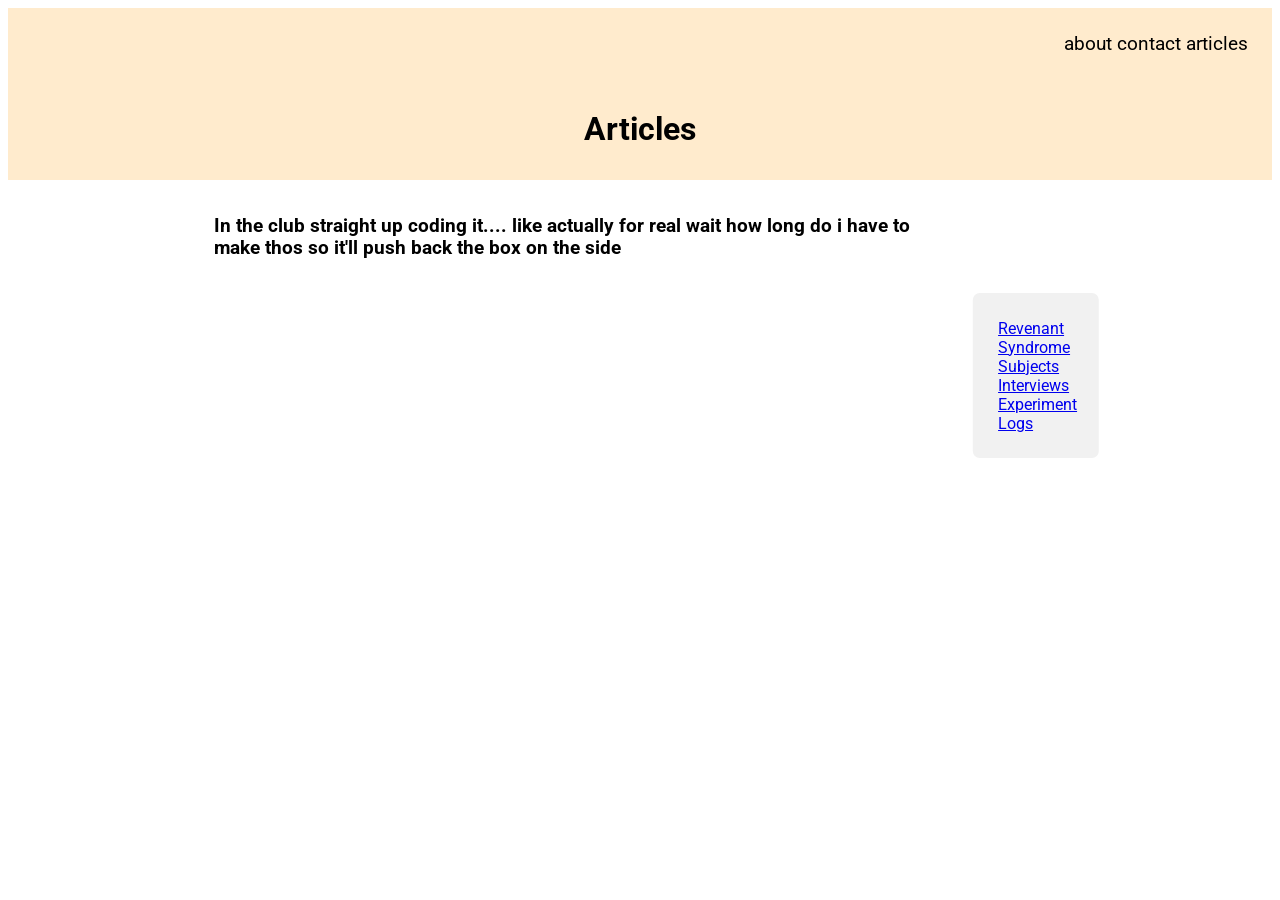
==== articles.html @ 0c28aa2a "added a lot" ====
<!DOCTYPE html>
<html lang="en">
<head>
    <meta charset="UTF-8">
    <meta name="viewport" content="width=device-width, initial -scale=1.0">
    <link rel="stylesheet" href="main.css">
    <link href='https://fonts.googleapis.com/css?family=Roboto' rel='stylesheet'>

</head>

<body> 
  <nav>
    about <a>
    contact<a>
    articles <a>
  </nav>
  <header>
    <h1>Articles</h1>  
  </header>

      <div>
      <main>
        <h3> In the club straight up coding it.... like actually for real wait how long do i have to make thos so it'll push back the box on the side
        </h3>
      </main>
        <aside>
          <a href="#revsyn">Revenant Syndrome </a> <div>
          <a href="#about">Subjects </a><div>
          <a href="#about">Interviews </a><div>
          <a href="#about">Experiment Logs </a><div>
        </aside>
      </main>
      </div>

</body>







</html>







</html>
---- main.css ----
/* this is where we put in all of the basic layout, decide on color, and archival stuff. 
Will be using some neocities for this */
body{
    font-family: 'Roboto';
}

* {
    box-sizing: border-box;
  }

header{
    text-align: center;
    background-color: blanchedalmond;
    padding: 10px;
}

nav{
    background-color:blanchedalmond;
    padding: 1.5rem;
    text-align: right;
    font-size: larger;
 
    
}
.container { 
    background-color: rgb(255, 255, 255);
    display: flex;
    flex-wrap: wrap;
    width: 70%;
    padding-left: 15%;
    left: 15%;
    
  }
  .subj-interview { 
    background-color: blanchedalmond;
    display: flex;
    flex-wrap: wrap;
    width: 50%;
    padding-left: 5%;
    left: 15%;
    border-width: 10px;
    border-radius: 7px;
    position: relative;
    border: 5px dashed #000000;
  }
  main{
    background-color: #ffffff;
    padding: 1rem;
    width: 60%;
    height: fit-content;
   left: 15%;
   border-width: 10px;
   border-radius: 7px;
   position: relative;
}
aside{
    background-color: #f1f1f1;
    padding: 2%;
    position: sticky;
    width: 10%;
    height: 50%;
    border-width: 10px;
    border-radius: 7px;
    top: 2%;
    left: 76%;
}
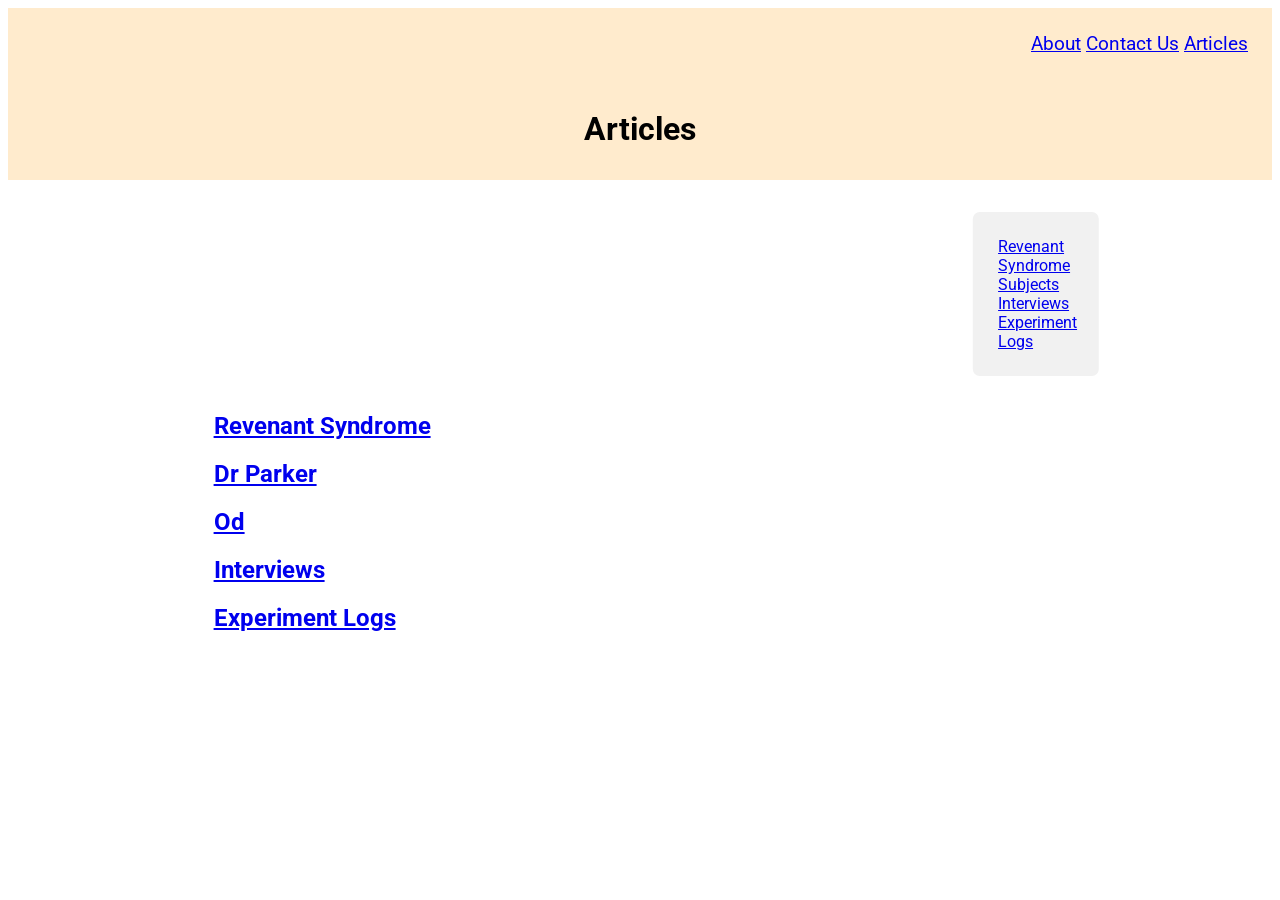
==== commit 790b4f6e: "linked all pages together" ====
--- a/articles.html
+++ b/articles.html
@@ -10,9 +10,9 @@
 
 <body> 
   <nav>
-    about <a>
-    contact<a>
-    articles <a>
+    <a href="index.html"> About</a> 
+    <a href="contact.html"> Contact Us</a> 
+    <a href="articles.html"> Articles</a> 
   </nav>
   <header>
     <h1>Articles</h1>  
@@ -20,15 +20,28 @@
 
       <div>
       <main>
-        <h3> In the club straight up coding it.... like actually for real wait how long do i have to make thos so it'll push back the box on the side
-        </h3>
+
       </main>
         <aside>
           <a href="#revsyn">Revenant Syndrome </a> <div>
-          <a href="#about">Subjects </a><div>
-          <a href="#about">Interviews </a><div>
-          <a href="#about">Experiment Logs </a><div>
+          <a href="#subj">Subjects </a><div>
+          <a href="#inter">Interviews </a><div>
+          <a href="#log">Experiment Logs </a><div>
         </aside>
+        <main>
+       <section id="revsyn">
+      <a href="revenant_syndrome.html" ><h2> Revenant Syndrome</h2> </a>
+    </section>
+    <section id="subj">
+      <a href="subj01.html" ><h2> Dr Parker</h2> </a>
+      <a href="subj02.html" ><h2> Od</h2> </a>
+    </section>
+    <section id="inter">
+      <a href="interviews.html" ><h2> Interviews</h2> </a>
+    </section>
+    <section id="log">
+      <a href="experiment-logs.html" ><h2> Experiment Logs</h2> </a>
+    </section>
       </main>
       </div>
 
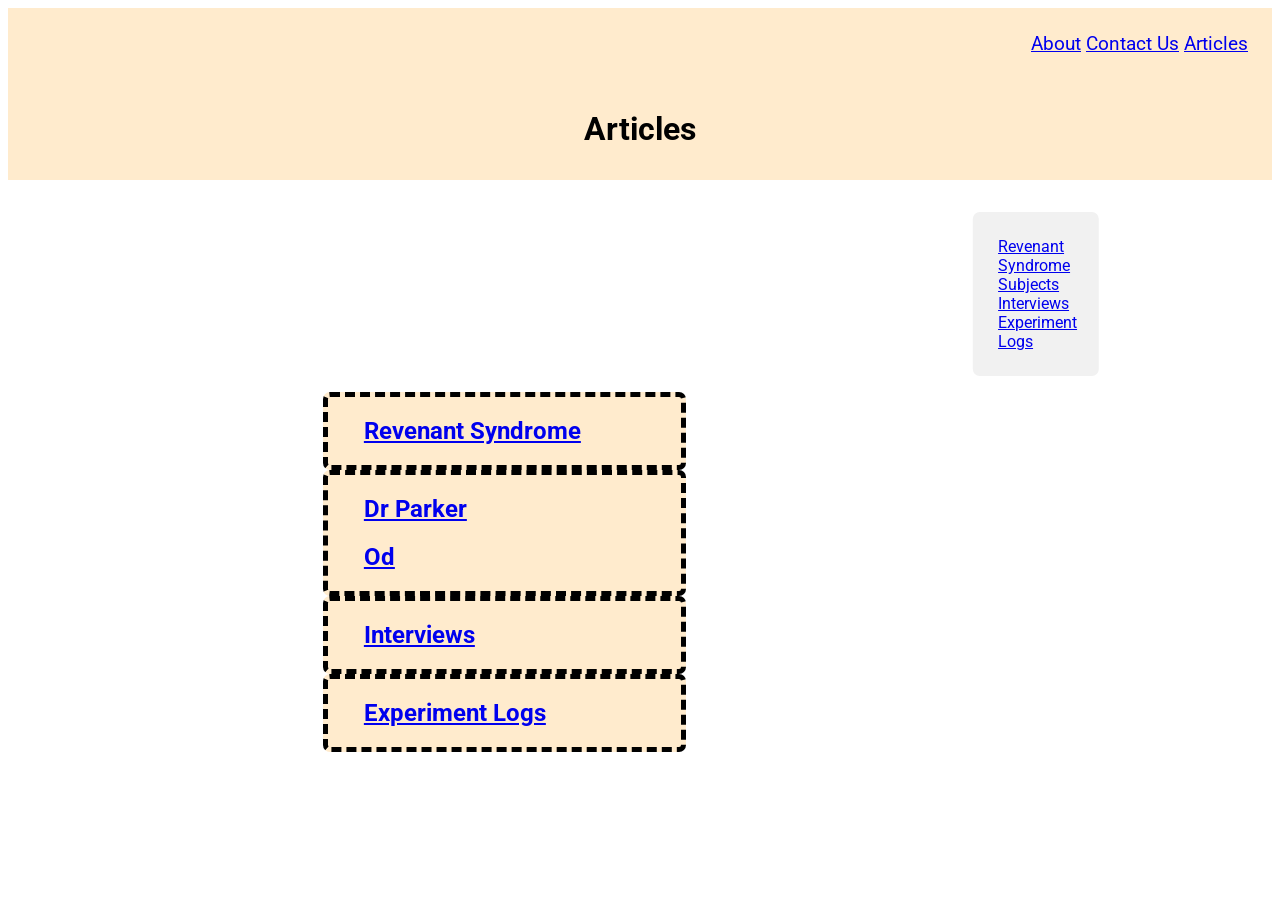
==== commit c54ef082: "updates website more" ====
--- a/articles.html
+++ b/articles.html
@@ -29,19 +29,27 @@
           <a href="#log">Experiment Logs </a><div>
         </aside>
         <main>
+          <div class="subj-interview">
        <section id="revsyn">
       <a href="revenant_syndrome.html" ><h2> Revenant Syndrome</h2> </a>
     </section>
+  </div>
+  <div class="subj-interview">
     <section id="subj">
       <a href="subj01.html" ><h2> Dr Parker</h2> </a>
       <a href="subj02.html" ><h2> Od</h2> </a>
     </section>
+    </div>
+    <div class="subj-interview">
     <section id="inter">
       <a href="interviews.html" ><h2> Interviews</h2> </a>
     </section>
+    </div>
+    <div class="subj-interview">
     <section id="log">
       <a href="experiment-logs.html" ><h2> Experiment Logs</h2> </a>
     </section>
+  </div>
       </main>
       </div>
 
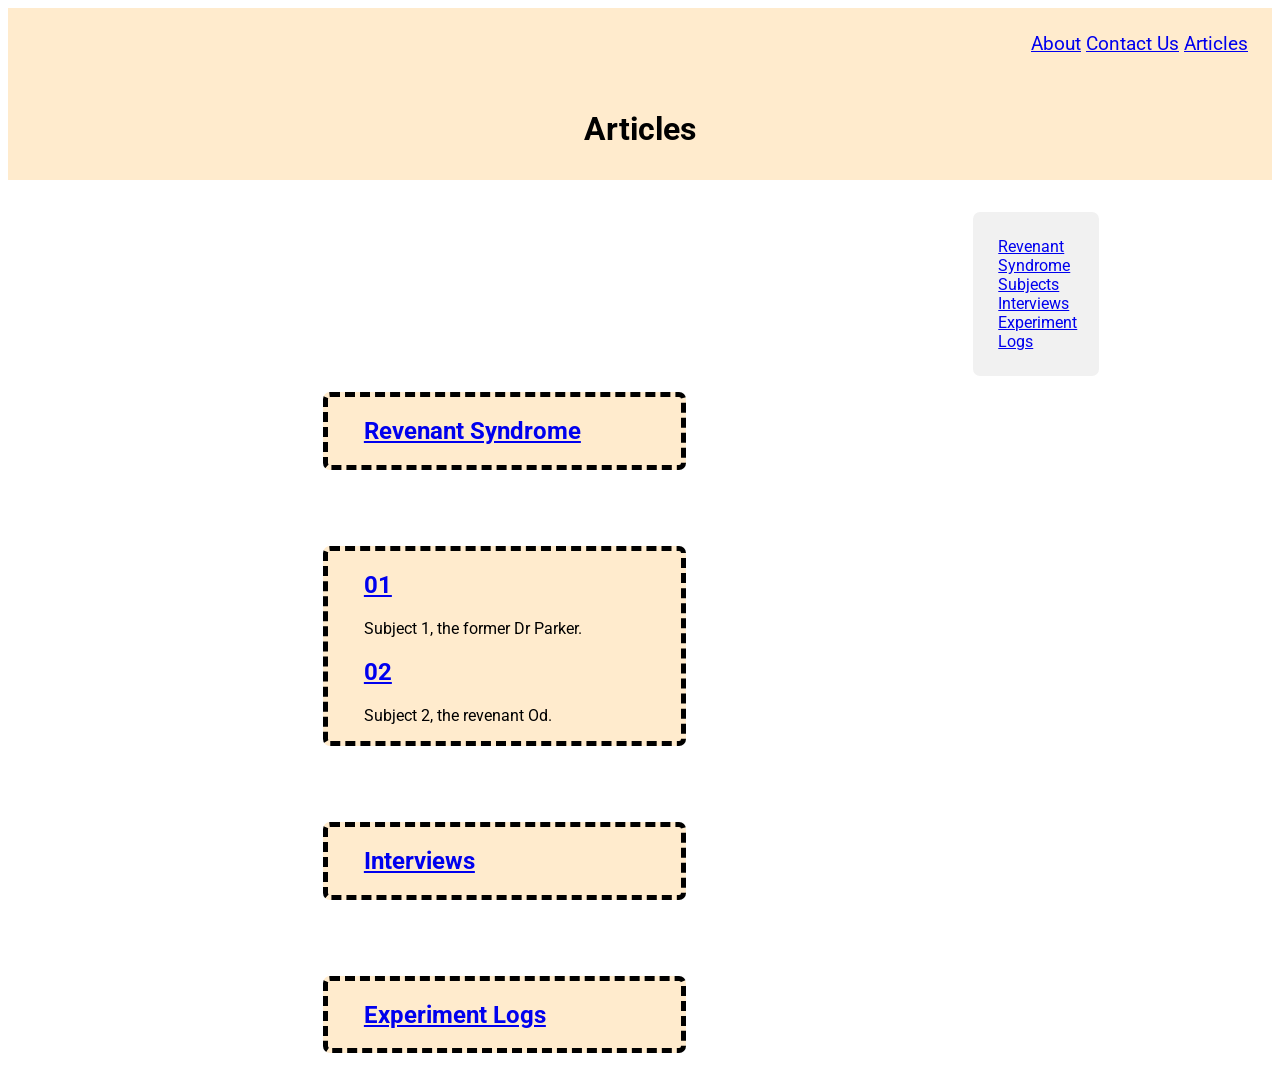
==== commit 5ef7eb62: "more links" ====
--- a/articles.html
+++ b/articles.html
@@ -34,17 +34,31 @@
       <a href="revenant_syndrome.html" ><h2> Revenant Syndrome</h2> </a>
     </section>
   </div>
+  <br>
+  <br>
+  <br>
+  <br>
   <div class="subj-interview">
     <section id="subj">
-      <a href="subj01.html" ><h2> Dr Parker</h2> </a>
-      <a href="subj02.html" ><h2> Od</h2> </a>
+      <a href="subj01.html" ><h2> 01</h2> </a>
+      <p> Subject 1, the former Dr Parker.</p>
+      <a href="subj02.html" ><h2> 02</h2> </a>
+      <p> Subject 2, the revenant Od.</p>
     </section>
     </div>
+    <br>
+    <br>
+    <br>
+    <br>
     <div class="subj-interview">
     <section id="inter">
       <a href="interviews.html" ><h2> Interviews</h2> </a>
     </section>
     </div>
+    <br>
+    <br>
+    <br>
+    <br>
     <div class="subj-interview">
     <section id="log">
       <a href="experiment-logs.html" ><h2> Experiment Logs</h2> </a>
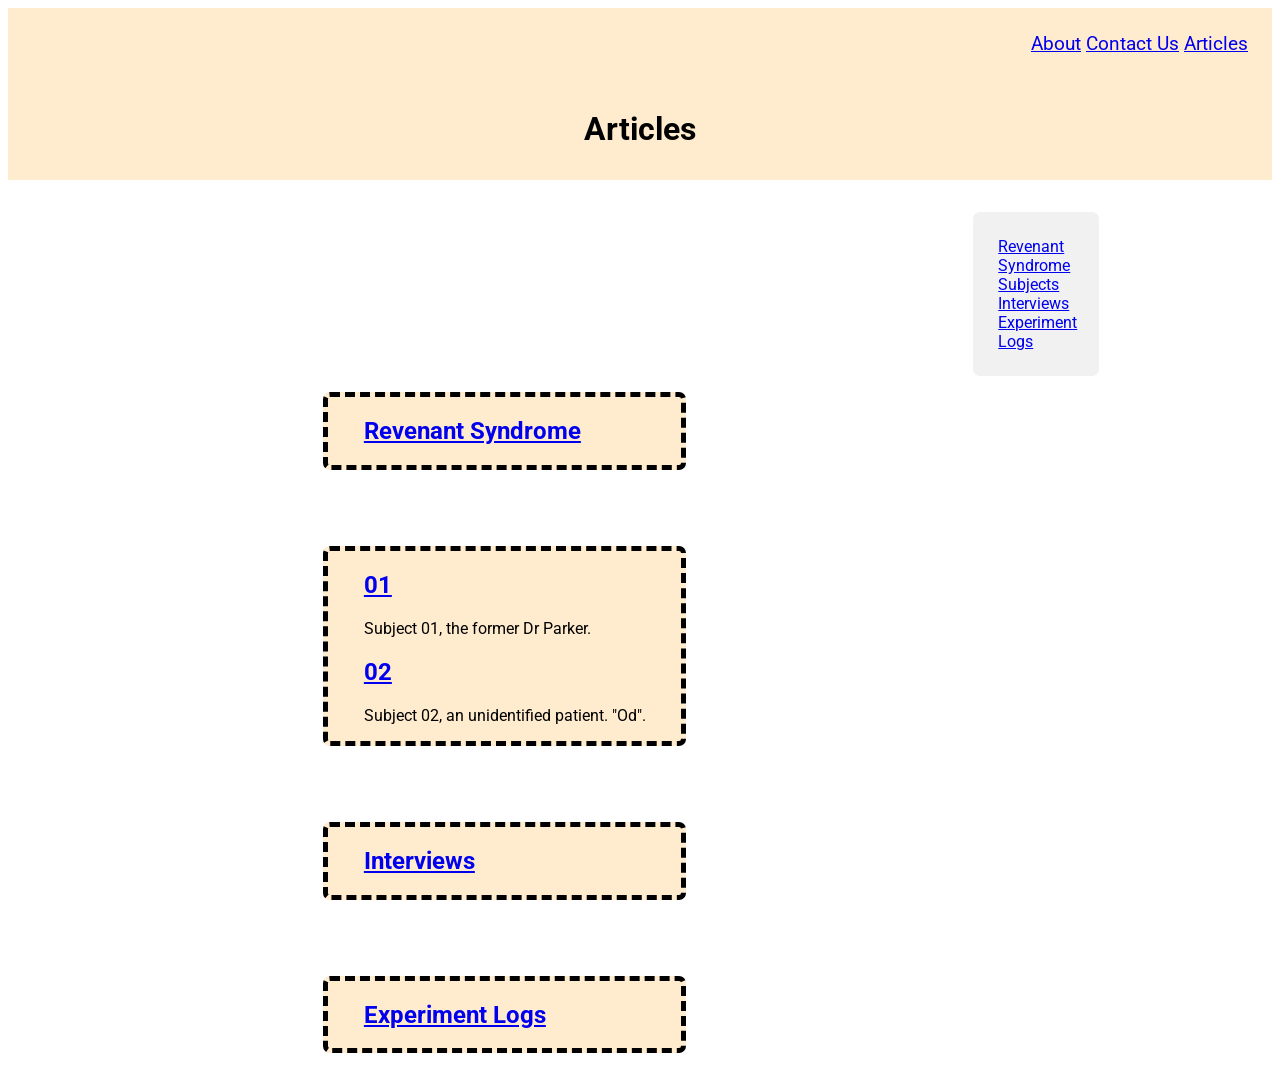
==== commit ed598d33: "some writing" ====
--- a/articles.html
+++ b/articles.html
@@ -41,9 +41,9 @@
   <div class="subj-interview">
     <section id="subj">
       <a href="subj01.html" ><h2> 01</h2> </a>
-      <p> Subject 1, the former Dr Parker.</p>
+      <p> Subject 01, the former Dr Parker.</p>
       <a href="subj02.html" ><h2> 02</h2> </a>
-      <p> Subject 2, the revenant Od.</p>
+      <p> Subject 02, an unidentified patient. "Od".</p>
     </section>
     </div>
     <br>
